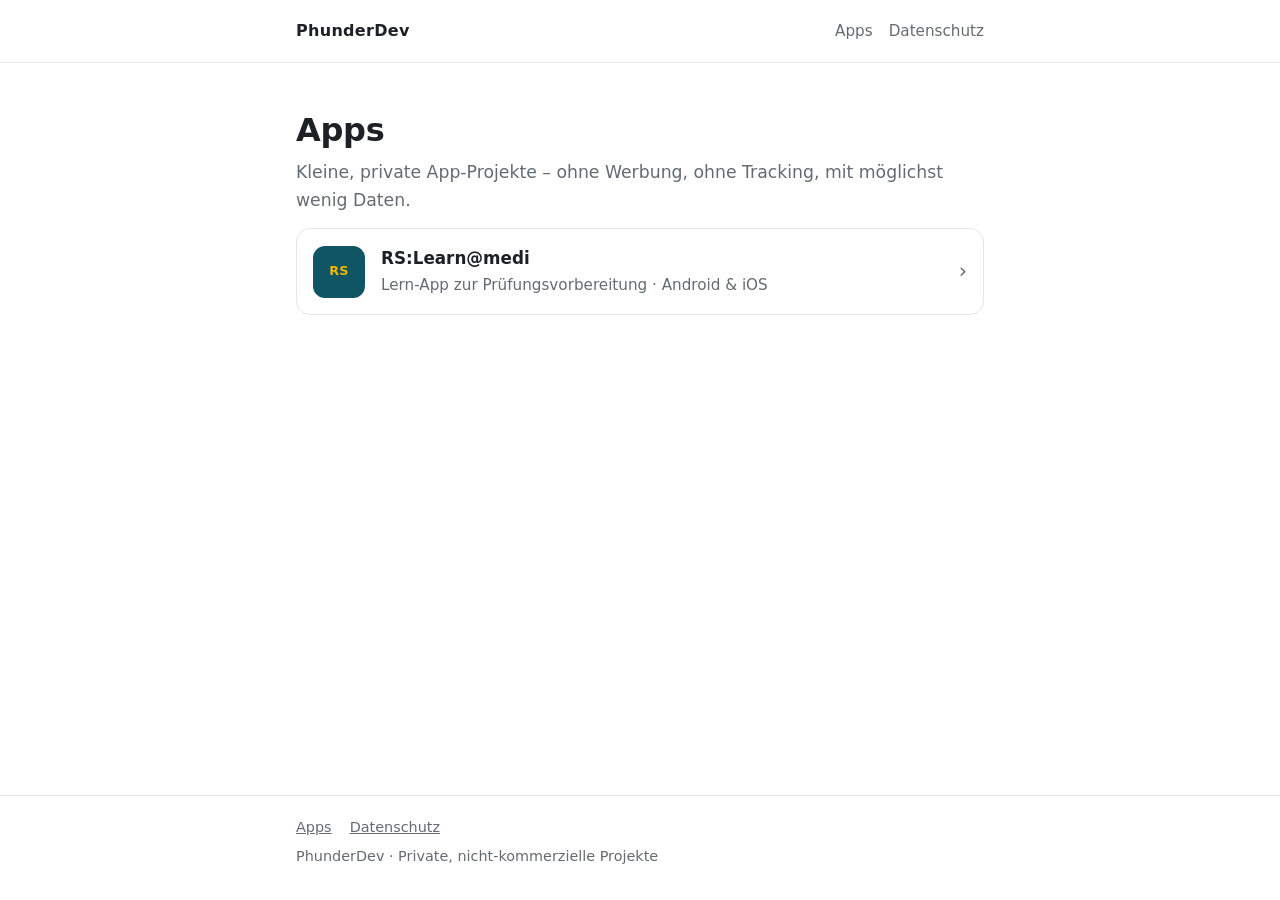
==== index.html @ 8baff809 "Add files via upload" ====
<!doctype html>
<html lang="de-CH">
<head>
<meta charset="utf-8">
<meta name="viewport" content="width=device-width, initial-scale=1">
<title>PhunderDev – Apps</title>
<meta name="description" content="Private, nicht-kommerzielle App-Projekte ohne Werbung und Tracking.">
<link rel="stylesheet" href="assets/base.css">
</head>
<body>
<header class="top"><div class="wrap">
<a class="logo" href="./">PhunderDev</a>
<nav><a href="./">Apps</a><a href="datenschutz.html">Datenschutz</a></nav>
</div></header>
<main><div class="wrap">
<h1>Apps</h1>
<p class="lead">Kleine, private App-Projekte – ohne Werbung, ohne Tracking, mit möglichst wenig Daten.</p>

<div class="apps">
  <a class="app" href="rslearn/">
    <span class="app-icon" style="background:#0f5563;color:#f4b400">RS</span>
    <span class="app-body"><strong>RS:Learn@medi</strong><span>Lern-App zur Prüfungsvorbereitung · Android &amp; iOS</span></span>
    <span class="app-arrow" aria-hidden="true">›</span>
  </a>
  <!-- Weitere App: Block <a class="app">…</a> kopieren und anpassen -->
</div>

</div></main>
<footer><div class="wrap">
<div class="links"><a href="./">Apps</a><a href="datenschutz.html">Datenschutz</a></div>
<div>PhunderDev · Private, nicht-kommerzielle Projekte</div>
</div></footer>
</body>
</html>
---- assets/base.css ----
:root{--bg:#ffffff;--text:#1d2125;--muted:#646b72;--line:#e4e6e9;--soft:#f5f6f7;--accent:#1d2125}
@media (prefers-color-scheme: dark){:root{--bg:#121416;--text:#e8eaec;--muted:#9aa2a9;--line:#2a2e32;--soft:#1a1d20;--accent:#e8eaec}}
*{box-sizing:border-box}
html{-webkit-text-size-adjust:100%}
body{margin:0;background:var(--bg);color:var(--text);font:16px/1.6 system-ui,-apple-system,"Segoe UI",Roboto,sans-serif}
.wrap{max-width:720px;margin:0 auto;padding:0 16px}
.top{border-bottom:1px solid var(--line)}
.top .wrap{display:flex;justify-content:space-between;align-items:center;gap:12px;flex-wrap:wrap;padding-top:18px;padding-bottom:18px}
.logo{font-weight:700;letter-spacing:.3px;color:var(--text);text-decoration:none}
.top nav{display:flex;gap:16px;flex-wrap:wrap}
.top nav a{color:var(--muted);text-decoration:none;font-size:.95rem}
.top nav a:hover{color:var(--text)}
main{padding:48px 0 56px}
h1{font-size:2rem;line-height:1.2;margin:0 0 10px;letter-spacing:-.3px}
h2{font-size:1.15rem;margin:40px 0 10px}
.lead{color:var(--muted);font-size:1.08rem;margin:0}
a{color:var(--text)}
.apps{display:grid;gap:12px;margin-top:14px}
.app{display:flex;align-items:center;gap:16px;padding:16px;border:1px solid var(--line);border-radius:14px;text-decoration:none;color:var(--text);background:var(--bg);transition:border-color .15s,background .15s}
.app:hover{border-color:var(--muted);background:var(--soft)}
.app-icon{flex:0 0 52px;height:52px;border-radius:12px;display:grid;place-items:center;font-weight:700;font-size:.8rem;letter-spacing:.3px}
.app-body{flex:1;min-width:0}
.app-body strong{display:block;font-size:1.05rem}
.app-body span{color:var(--muted);font-size:.95rem}
.app-arrow{color:var(--muted);font-size:1.3rem}
ul{padding-left:1.2em}
.muted{color:var(--muted)}
footer{border-top:1px solid var(--line);padding:20px 0 32px;color:var(--muted);font-size:.9rem}
footer .links{display:flex;gap:6px 18px;flex-wrap:wrap;margin-bottom:6px}
footer a{color:var(--muted)}
.legal h2{margin-top:32px}
.note{background:var(--soft);border:1px solid var(--line);border-radius:10px;padding:12px 16px;margin:16px 0}
body{min-height:100vh;display:flex;flex-direction:column}main{flex:1}
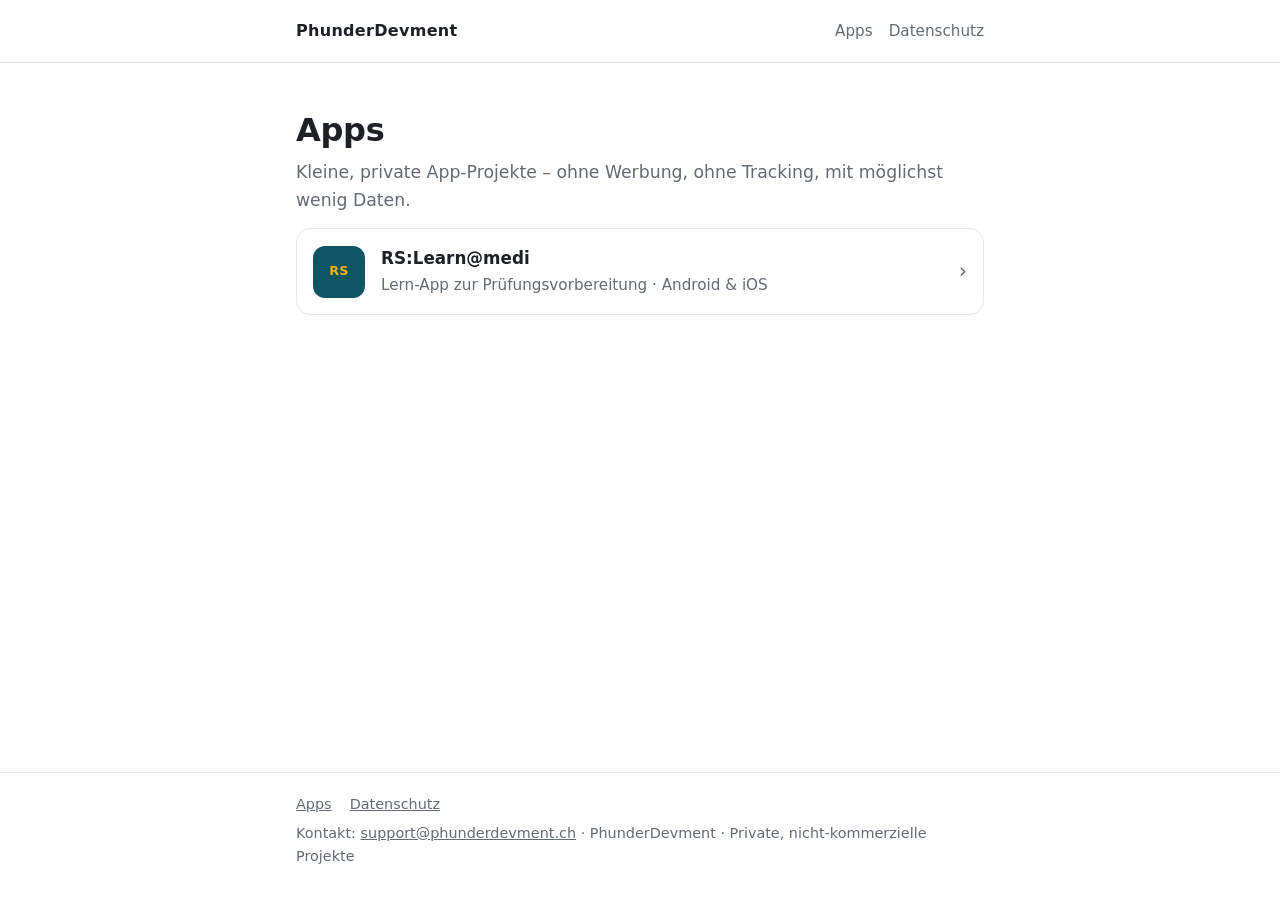
==== commit 41bfd672: "Add files via upload" ====
--- a/index.html
+++ b/index.html
@@ -3,13 +3,13 @@
 <head>
 <meta charset="utf-8">
 <meta name="viewport" content="width=device-width, initial-scale=1">
-<title>PhunderDev – Apps</title>
+<title>PhunderDevment – Apps</title>
 <meta name="description" content="Private, nicht-kommerzielle App-Projekte ohne Werbung und Tracking.">
 <link rel="stylesheet" href="assets/base.css">
 </head>
 <body>
 <header class="top"><div class="wrap">
-<a class="logo" href="./">PhunderDev</a>
+<a class="logo" href="./">PhunderDevment</a>
 <nav><a href="./">Apps</a><a href="datenschutz.html">Datenschutz</a></nav>
 </div></header>
 <main><div class="wrap">
@@ -28,7 +28,7 @@
 </div></main>
 <footer><div class="wrap">
 <div class="links"><a href="./">Apps</a><a href="datenschutz.html">Datenschutz</a></div>
-<div>PhunderDev · Private, nicht-kommerzielle Projekte</div>
+<div>Kontakt: <a href="mailto:support@phunderdevment.ch">support@phunderdevment.ch</a> · PhunderDevment · Private, nicht-kommerzielle Projekte</div>
 </div></footer>
 </body>
 </html>
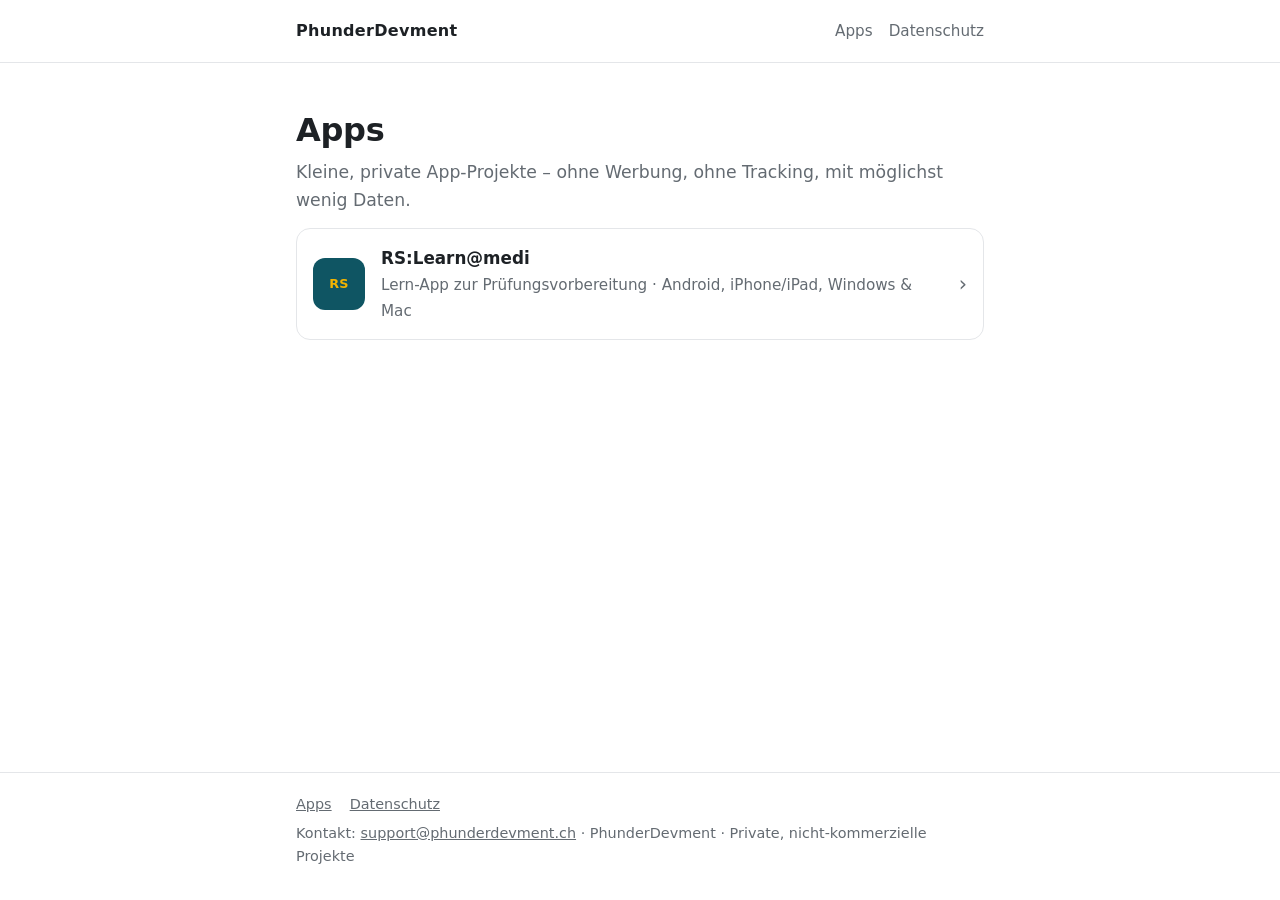
==== commit 0ab3df32: "Add files via upload" ====
--- a/index.html
+++ b/index.html
@@ -19,7 +19,7 @@
 <div class="apps">
   <a class="app" href="rslearn/">
     <span class="app-icon" style="background:#0f5563;color:#f4b400">RS</span>
-    <span class="app-body"><strong>RS:Learn@medi</strong><span>Lern-App zur Prüfungsvorbereitung · Android &amp; iOS</span></span>
+    <span class="app-body"><strong>RS:Learn@medi</strong><span>Lern-App zur Prüfungsvorbereitung · Android, iPhone/iPad, Windows &amp; Mac</span></span>
     <span class="app-arrow" aria-hidden="true">›</span>
   </a>
   <!-- Weitere App: Block <a class="app">…</a> kopieren und anpassen -->
--- a/assets/base.css
+++ b/assets/base.css
@@ -31,3 +31,7 @@
 .legal h2{margin-top:32px}
 .note{background:var(--soft);border:1px solid var(--line);border-radius:10px;padding:12px 16px;margin:16px 0}
 body{min-height:100vh;display:flex;flex-direction:column}main{flex:1}
+
+/* Kopfzeile bleibt beim Scrollen oben stehen */
+.top{position:sticky;top:0;z-index:100;background:var(--bg)}
+:target{scroll-margin-top:80px}
